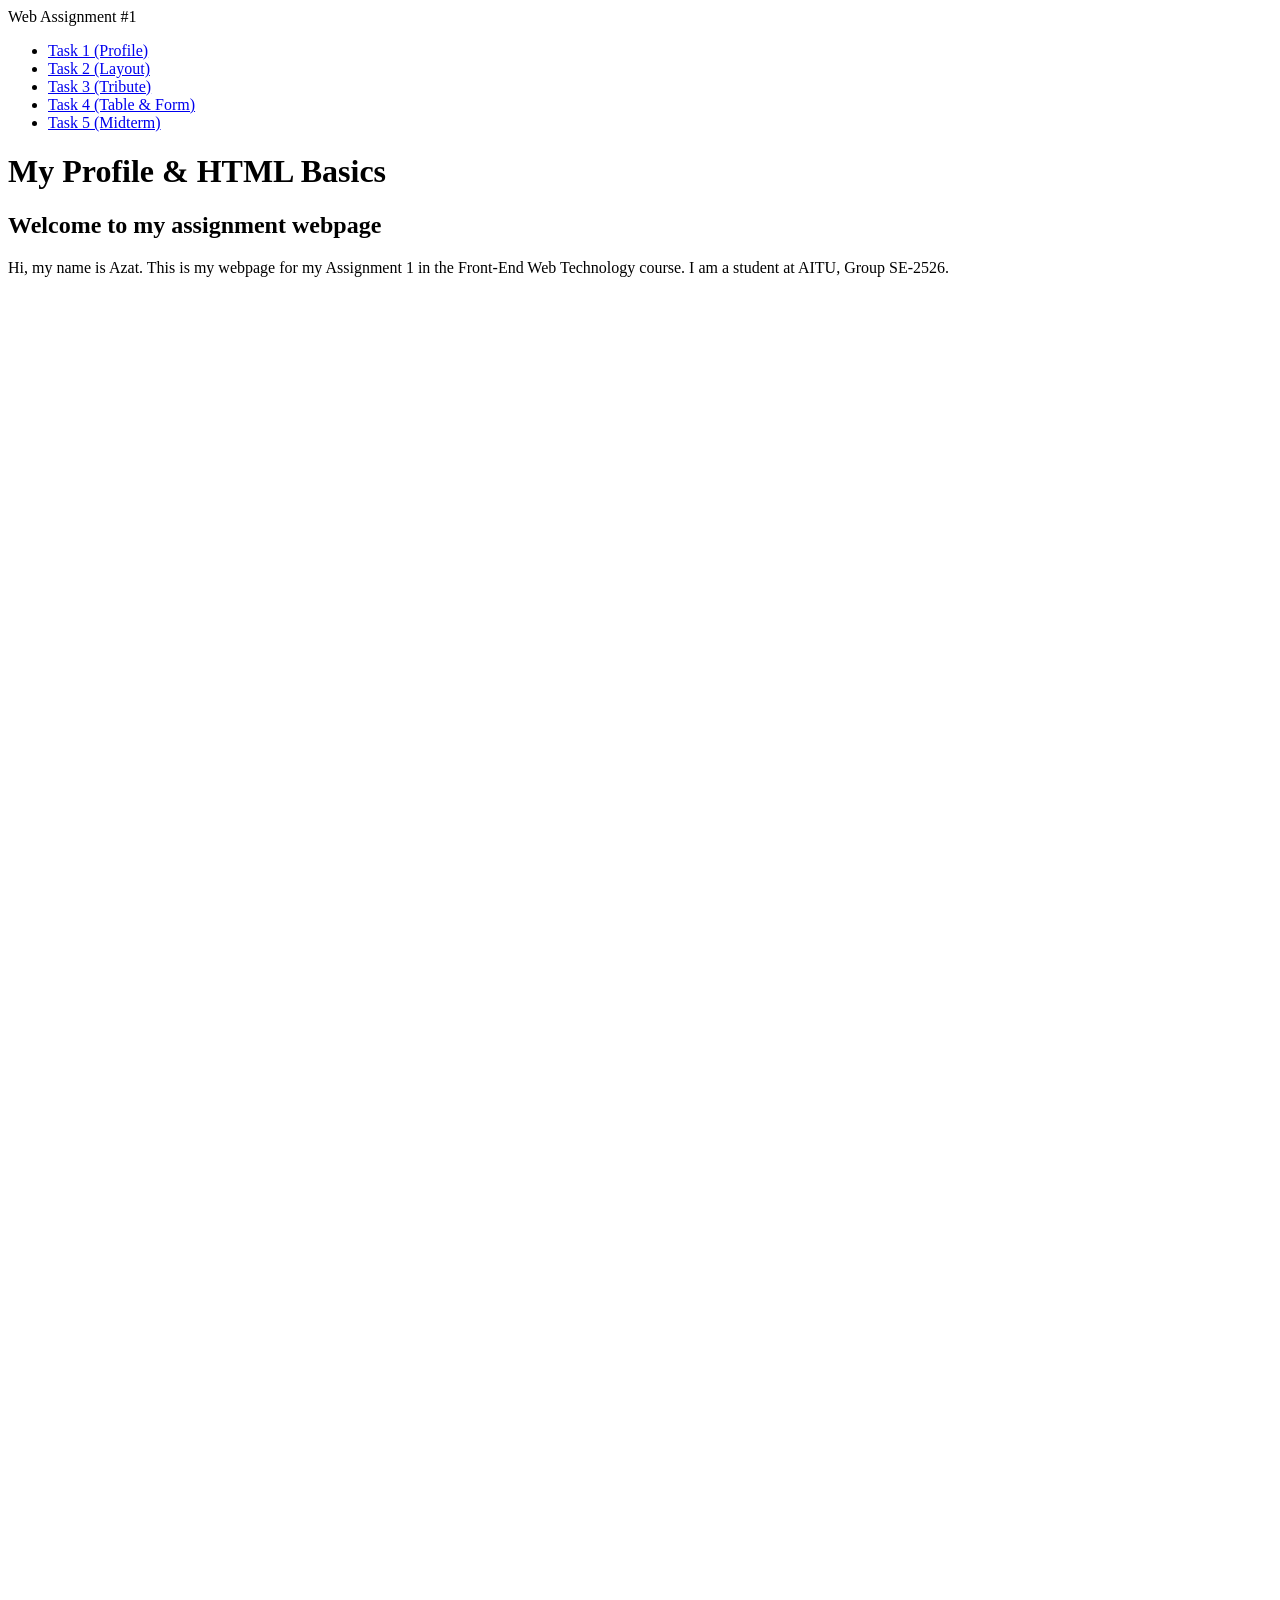
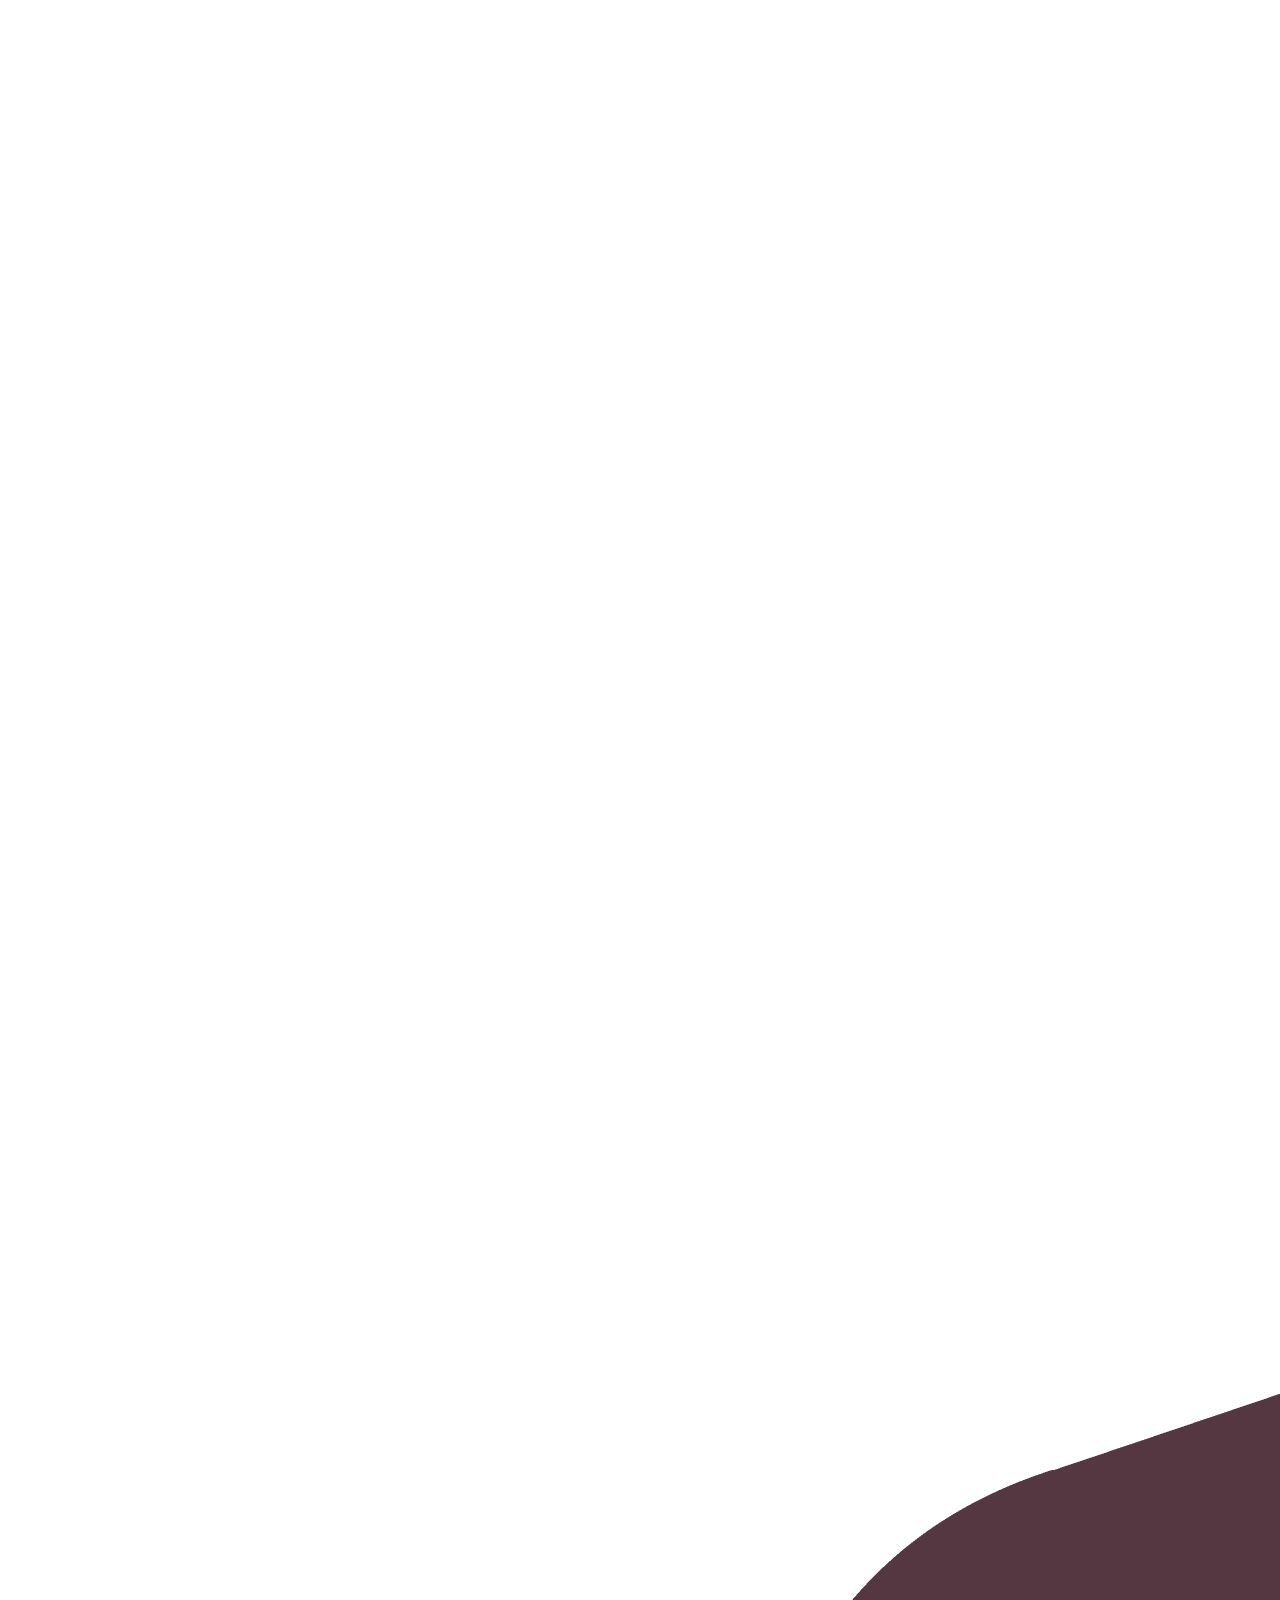
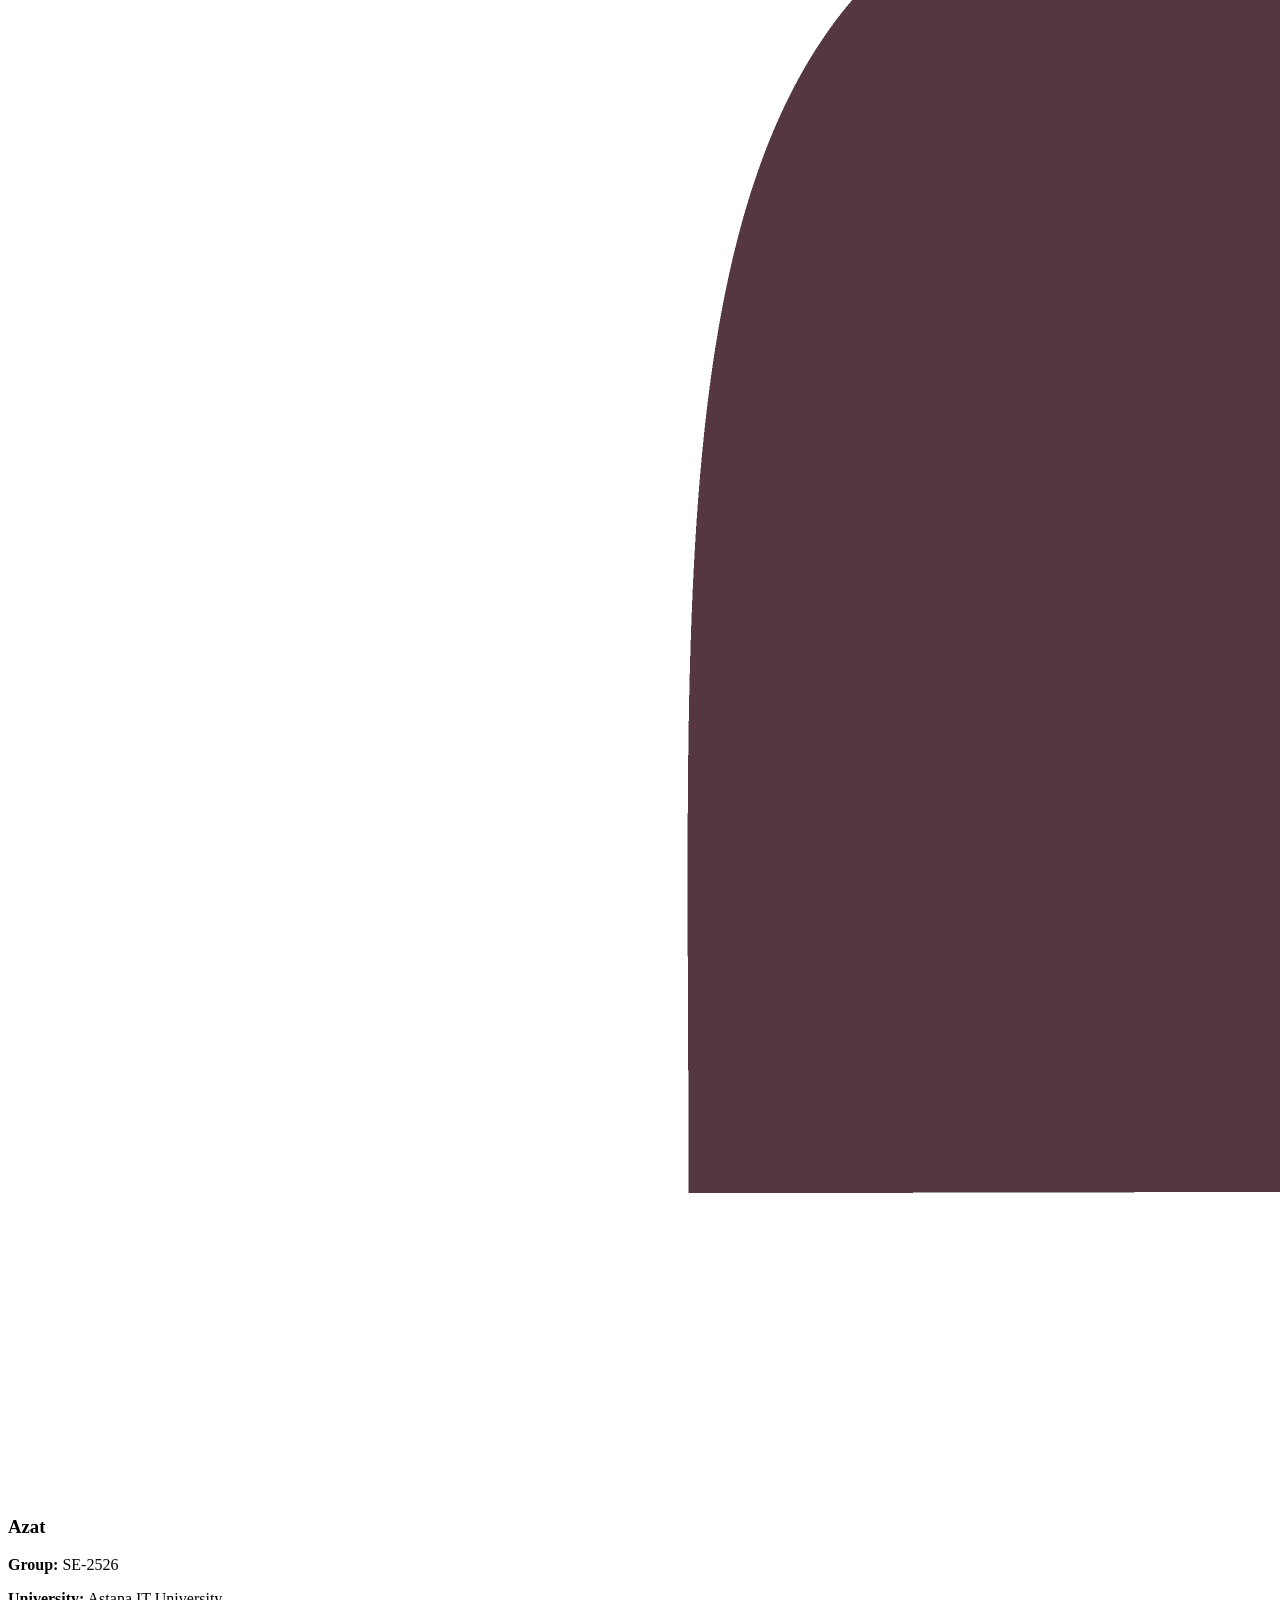
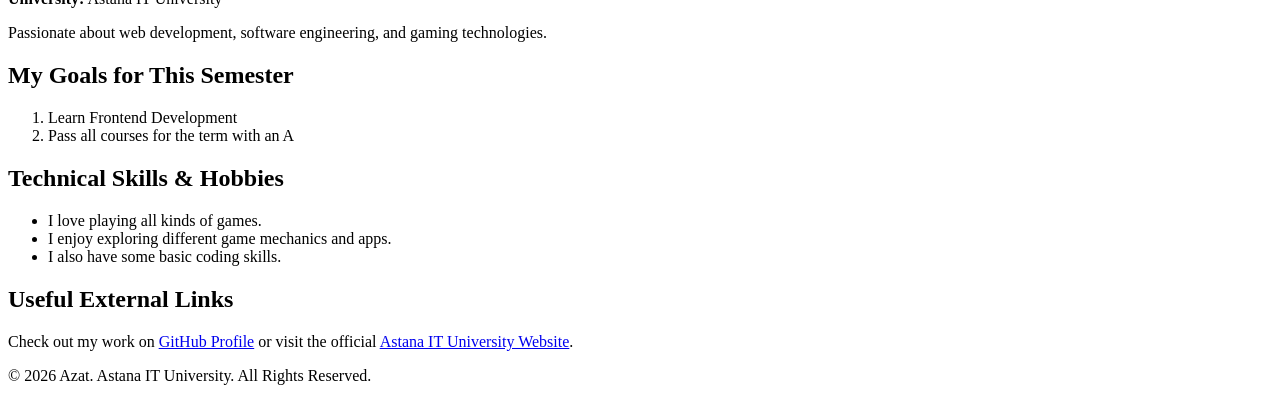
==== index.html @ ff5cea5b "мини обнова исправление ошибки 1.3.2" ====
<!DOCTYPE html>
<html lang="en">
<head>
    <meta charset="UTF-8">
    <meta name="viewport" content="width=device-width, initial-scale=1.0">
    <title>Assignment 1 - Personal Profile</title>
    <link rel="stylesheet" href="style.css">
</head>
<body>

    <!--компос, баска тасктармен коннект-->
    <header>
        <nav class="navbar">
            <div class="logo">Web Assignment #1</div>
            <ul class="nav-links">
                <li><a href="index.html" class="active">Task 1 (Profile)</a></li>
                <li><a href="task2.html">Task 2 (Layout)</a></li>
                <li><a href="task3.html">Task 3 (Tribute)</a></li>
                <li><a href="task4.html">Task 4 (Table & Form)</a></li>
                <li><a href="task5.html">Task 5 (Midterm)</a></li>
            </ul>
        </nav>
    </header>

    <main class="container">
        <!--голова-->
        <h1>My Profile & HTML Basics</h1>
        <h2>Welcome to my assignment webpage</h2>

        <!--Описание-->
        <p>Hi, my name is Azat. This is my webpage for my Assignment 1 in the Front-End Web Technology course. I am a student at AITU, Group SE-2526.</p>

        <!--меным профиль-->
        <div class="profile-card" id="my-profile">
            <img src="assets/profile.jpg" alt="Profile Picture of Azat" class="profile-img">
            <h3>Azat</h3>
            <p><strong>Group:</strong> SE-2526</p>
            <p><strong>University:</strong> Astana IT University</p>
            <p>Passionate about web development, software engineering, and gaming technologies.</p>
        </div>

        <!--работа с ол ул короче список -->
        <h2>My Goals for This Semester</h2>
        <ol>
            <li>Learn Frontend Development</li>
            <li>Pass all courses for the term with an A</li>
        </ol>

        <h2>Technical Skills & Hobbies</h2>
        <ul>
            <li>I love playing all kinds of games.</li>
            <li>I enjoy exploring different game mechanics and apps.</li>
            <li>I also have some basic coding skills.</li>
        </ul>

        <!--сырткы ссылка-->
        <h2>Useful External Links</h2>
        <p>
            Check out my work on <a href="https://github.com/Azatlik29" target="_blank" class="external-link">GitHub Profile</a>
            or visit the official <a href="https://lms.astanait.edu.kz/" target="_blank" class="external-link">Astana IT University Website</a>.
        </p>
    </main>

    <footer>
        <p>&copy; 2026 Azat. Astana IT University. All Rights Reserved.</p>
    </footer>

</body>
</html>
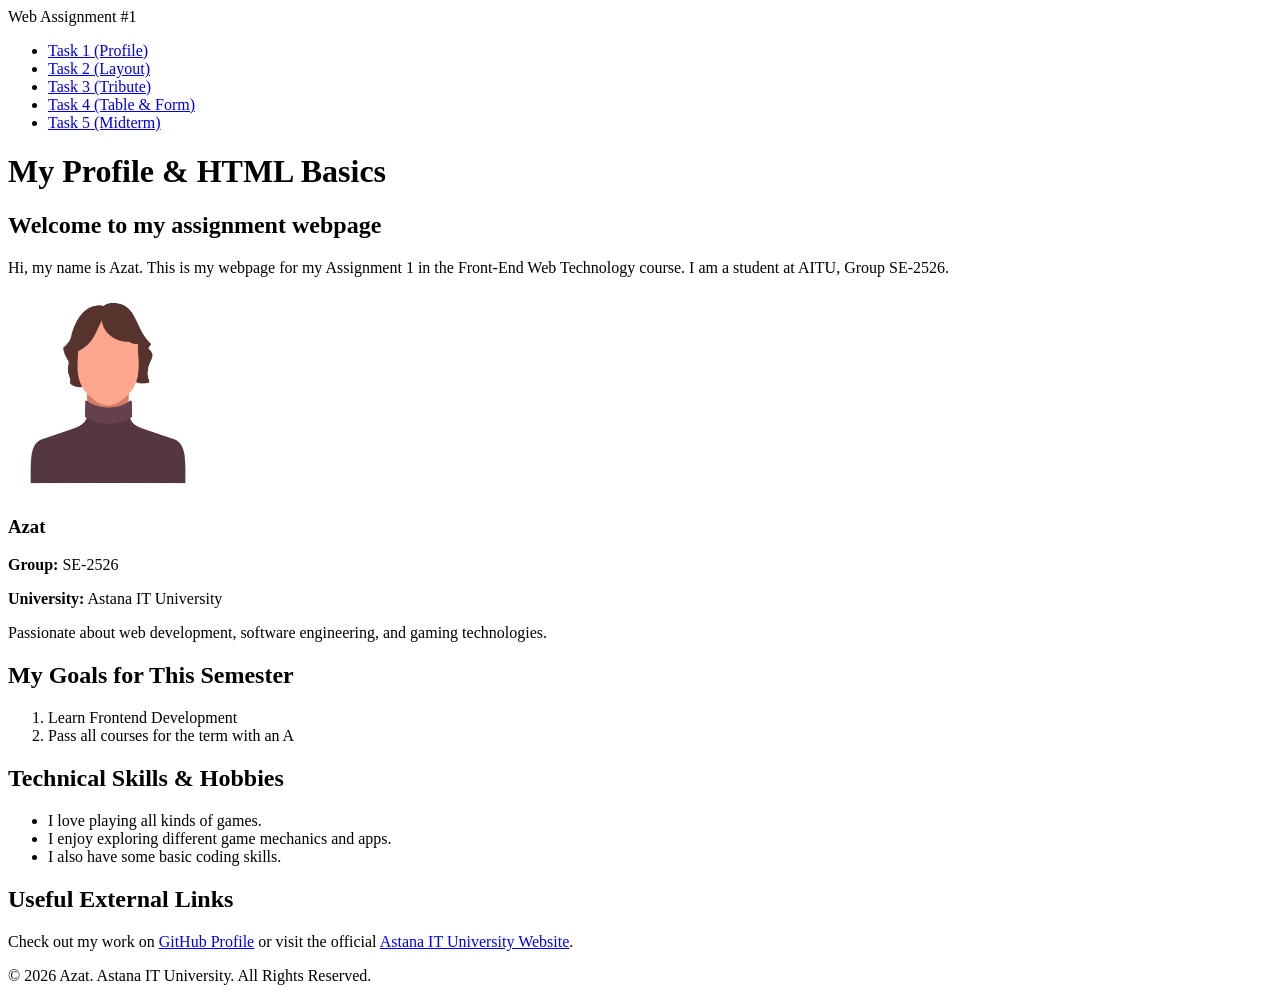
==== commit c31f6a68: "настройка системы изображений 1.3.4" ====
--- a/index.html
+++ b/index.html
@@ -32,7 +32,7 @@
 
         <!--меным профиль-->
         <div class="profile-card" id="my-profile">
-            <img src="assets/profile.jpg" alt="Profile Picture of Azat" class="profile-img">
+            <img src="assets/profile.jpg" alt="Profile Picture" width="200">
             <h3>Azat</h3>
             <p><strong>Group:</strong> SE-2526</p>
             <p><strong>University:</strong> Astana IT University</p>
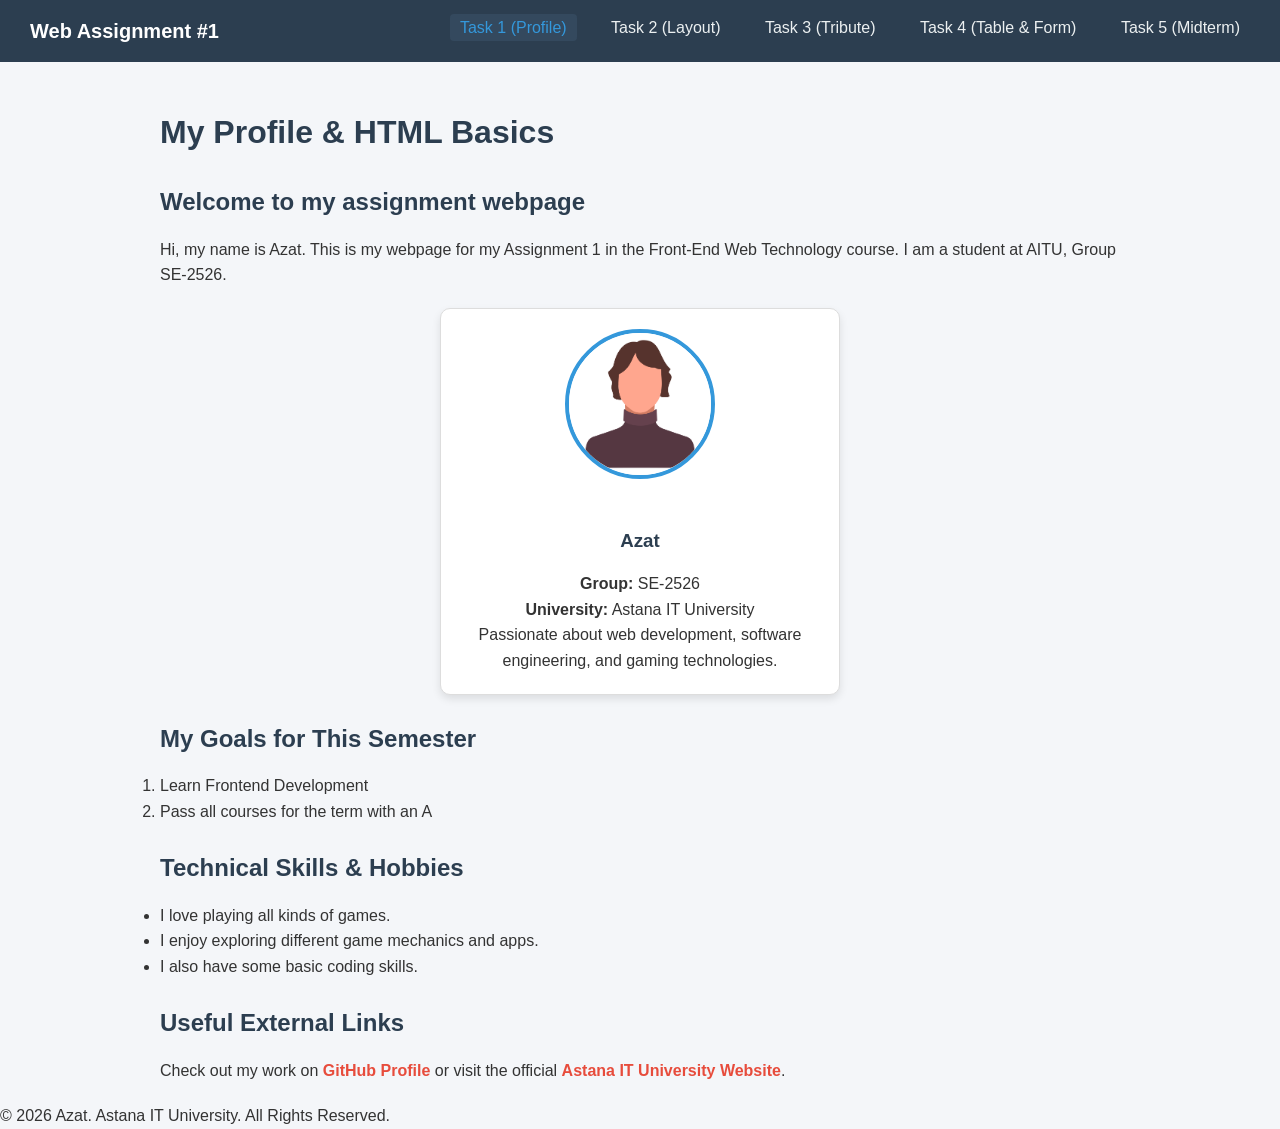
==== commit 0cf9b3db: "1.6.2 исправление" ====
--- a/index.html
+++ b/index.html
@@ -32,7 +32,7 @@
 
         <!--меным профиль-->
         <div class="profile-card" id="my-profile">
-            <img src="assets/profile.jpg" alt="Profile Picture" width="200">
+            <img src="assets/profile.jpg" class="profile-img" alt="Profile Picture">
             <h3>Azat</h3>
             <p><strong>Group:</strong> SE-2526</p>
             <p><strong>University:</strong> Astana IT University</p>
--- a/style.css
+++ b/style.css
@@ -0,0 +1,172 @@
+* {
+    box-sizing: border-box;
+    margin: 0;
+    padding: 0;
+}
+
+body {
+    font-family: 'Roboto', Arial, sans-serif;
+    background-color: #f4f6f9;
+    color: #333;
+    line-height: 1.6;
+}
+
+.container {
+    max-width: 1000px;
+    margin: 0 auto;
+    padding: 20px;
+}
+
+.navbar {
+    background-color: #2c3e50;
+    padding: 15px 30px;
+    display: table;
+    width: 100%;
+}
+.logo {
+    color: white;
+    font-weight: bold;
+    font-size: 20px;
+    float: left;
+}
+.nav-links {
+    list-style: none;
+    float: right;
+}
+.nav-links li {
+    display: inline-block;
+    margin-left: 20px;
+}
+.nav-links a {
+    color: #ecf0f1;
+    text-decoration: none;
+    font-size: 16px;
+    padding: 5px 10px;
+    border-radius: 4px;
+    transition: background 0.3s;
+}
+.nav-links a:hover, .nav-links a.active {
+    background-color: #34495e;
+    color: #3498db;
+}
+
+
+
+
+
+h1, h2, h3 {
+    color: #2c3e50;
+    margin-bottom: 15px;
+    margin-top: 25px;
+}
+.profile-card {
+    background: white;
+    padding: 20px;
+    border-radius: 10px;
+    box-shadow: 0 4px 8px rgba(0,0,0,0.1);
+    text-align: center;
+    max-width: 400px;
+    margin: 20px auto;
+    border: 1px solid #ddd;
+}
+.profile-img {
+    max-width: 150px;
+    height: 150px;
+    object-fit: cover;
+    border-radius: 50%;
+    border: 4px solid #3498db;
+    margin-bottom: 15px;
+}
+.external-link {
+    color: #e74c3c;
+    font-weight: bold;
+    text-decoration: none;
+}
+.external-link:hover {
+    text-decoration: underline;
+}
+
+
+
+.tribute-header {
+    background-color: #000;
+    color: #fff;
+    text-align: center;
+    padding: 40px 20px;
+}
+.tribute-header h1 {
+    font-family: 'Oswald', sans-serif;
+    color: #ffe685;
+    font-size: 3rem;
+    margin: 0;
+}
+.tribute-img {
+    max-width: 100%;
+    border-radius: 8px;
+    box-shadow: 0 4px 10px rgba(0,0,0,0.2);
+    display: block;
+    margin: 0 auto 20px auto;
+}
+.tribute-footer {
+    text-align: center;
+    margin: 40px 0;
+}
+.btn {
+    background-color: #e74c3c;
+    color: white;
+    padding: 10px 20px;
+    text-decoration: none;
+    border-radius: 5px;
+    font-weight: bold;
+    transition: 0.3s;
+}
+.btn:hover {
+    background-color: #c0392b;
+}
+
+
+
+
+
+.main-header {
+    background-color: #3498db;
+    color: white;
+    text-align: center;
+    padding: 20px;
+}
+.main-header h1 {
+    color: white;
+    margin: 0;
+}
+#layout-container {
+    background: white;
+    margin-top: 20px;
+    border: 1px solid #ccc;
+}
+.sidebar {
+    float: left;
+    width: 25%;
+    background-color: #ecf0f1;
+    padding: 20px;
+    min-height: 300px;
+}
+.main-aside-content {
+    float: right;
+    width: 70%;
+    padding: 20px;
+    background-color: #fff;
+    min-height: 300px;
+}
+.layout-footer {
+    clear: both;
+    background: #2c3e50;
+    color: white;
+    text-align: center;
+    padding: 15px;
+    margin-top: 20px;
+}
+.clearfix::after {
+    content: "";
+    display: table;
+    clear: both;
+}
